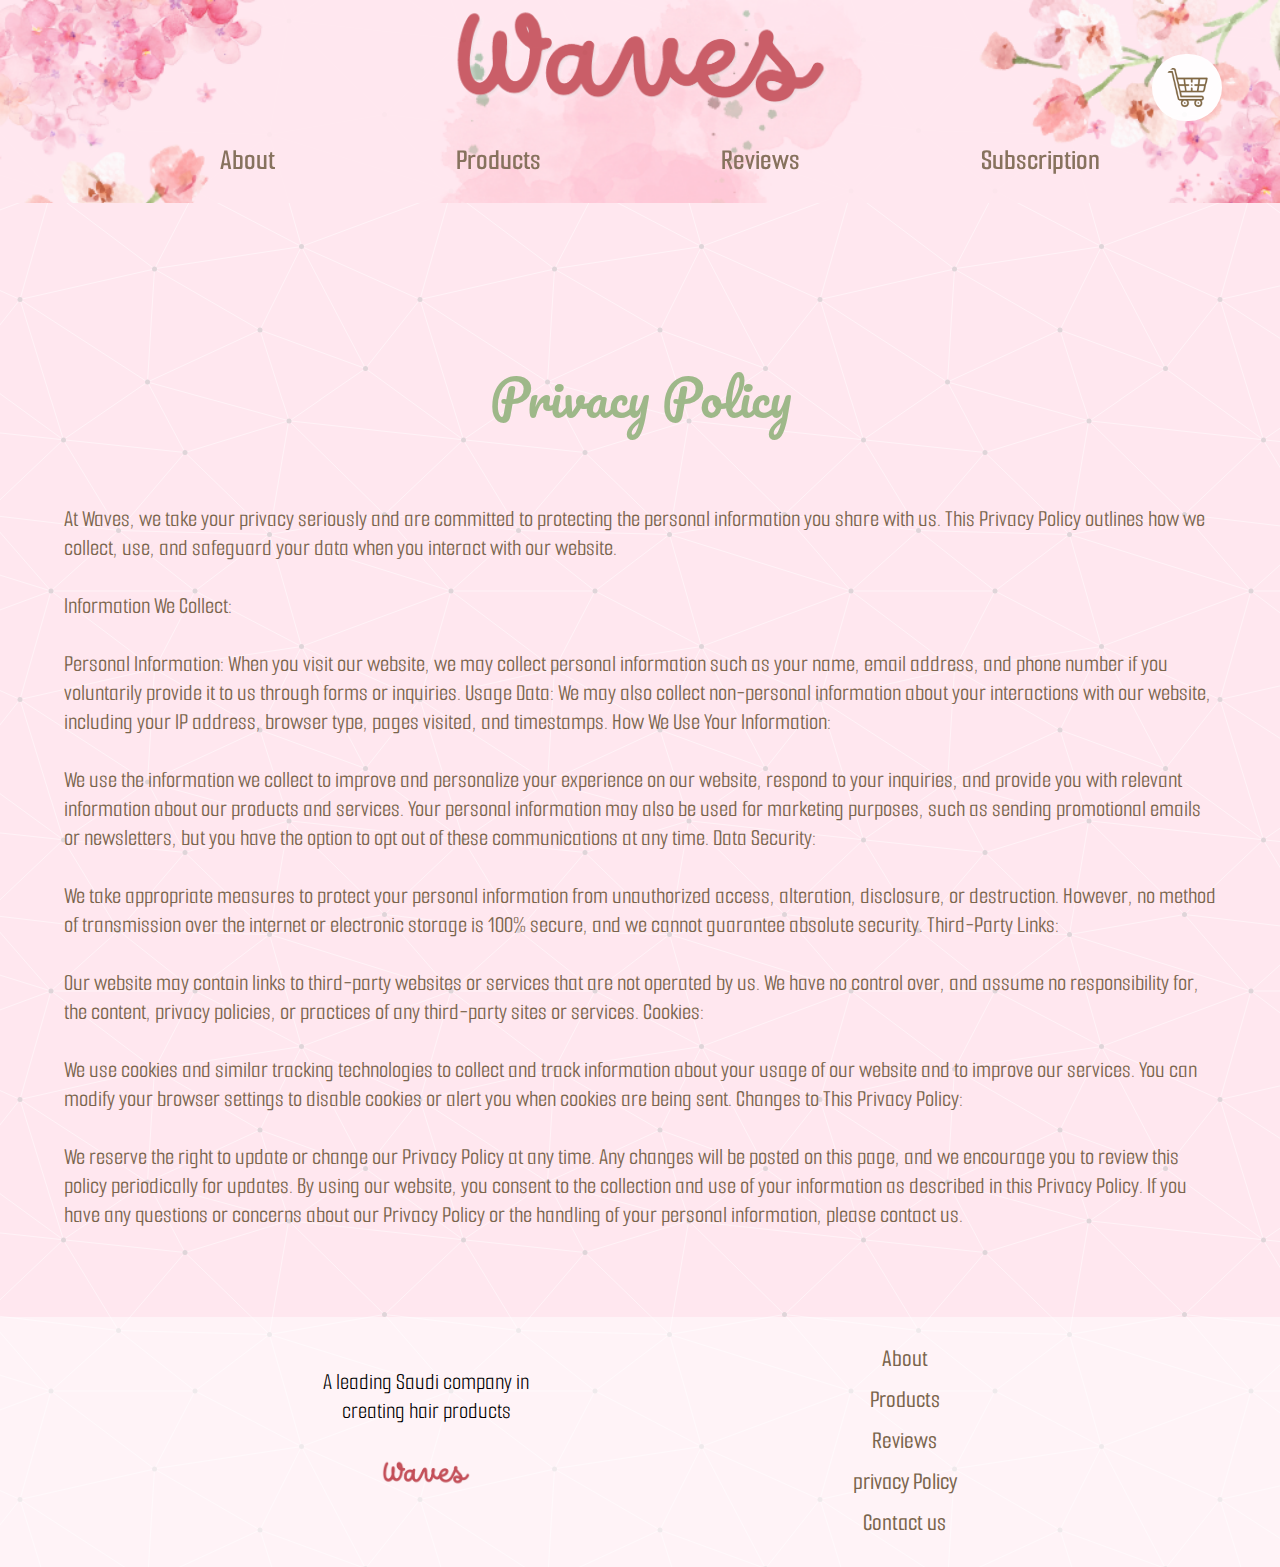
==== pages/privacypolicy.html @ f795ebd6 "footer and privacy policy page" ====
<!DOCTYPE html>
<html lang="en">
  <head>
    <meta charset="UTF-8" />
    <meta name="viewport" content="width=device-width, initial-scale=1.0" />
    <link rel="stylesheet" href="../src/styles/design.css" />

    <link rel="preconnect" href="https://fonts.googleapis.com" />
    <link rel="preconnect" href="https://fonts.gstatic.com" crossorigin />
    <link
      href="https://fonts.googleapis.com/css2?family=Pacifico&family=Smooch+Sans:wght@100..900&display=swap"
      rel="stylesheet"
    />

    <link
      rel="stylesheet"
      href="https://cdnjs.cloudflare.com/ajax/libs/font-awesome/6.5.1/css/all.min.css"
      integrity="sha512-DTOQO9RWCH3ppGqcWaEA1BIZOC6xxalwEsw9c2QQeAIftl+Vegovlnee1c9QX4TctnWMn13TZye+giMm8e2LwA=="
      crossorigin="anonymous"
      referrerpolicy="no-referrer"
    />

    <title>Wave privacy Policy</title>
  </head>
  <body>
    <header class="header">
      <img
        src="../imgs/WavesLogo.png"
        alt="logo"
        class="logo"
        aria-label="Logo"
      />
      <nav>
        <ul class="ListNav">
          <li>
            <a href="../index.html">About</a>
          </li>
          <li>
            <a href="../index.html">Products</a>
          </li>
          <li>
            <a href="../index.html">Reviews</a>
          </li>
          <li>
            <a href="../index.html">Subscription</a>
          </li>
        </ul>
      </nav>
      <a href=""
        ><img
          class="cart"
          src="../imgs/shopping cart.png"
          alt="Cart"
          aria-label="Shopping Cart"
          width="50px"
      /></a>
    </header>
    <main>
      <section class="Sections-style">
        <h2>Privacy Policy</h2>
        <p class="brief brief--privacy">
          At Waves, we take your privacy seriously and are committed to
          protecting the personal information you share with us. This Privacy
          Policy outlines how we collect, use, and safeguard your data when you
          interact with our website. <br /><br />
          Information We Collect:
          <br /><br />
          Personal Information: When you visit our website, we may collect
          personal information such as your name, email address, and phone
          number if you voluntarily provide it to us through forms or inquiries.
          Usage Data: We may also collect non-personal information about your
          interactions with our website, including your IP address, browser
          type, pages visited, and timestamps. How We Use Your Information:
          <br /><br />
          We use the information we collect to improve and personalize your
          experience on our website, respond to your inquiries, and provide you
          with relevant information about our products and services. Your
          personal information may also be used for marketing purposes, such as
          sending promotional emails or newsletters, but you have the option to
          opt out of these communications at any time. Data Security:
          <br /><br />
          We take appropriate measures to protect your personal information from
          unauthorized access, alteration, disclosure, or destruction. However,
          no method of transmission over the internet or electronic storage is
          100% secure, and we cannot guarantee absolute security. Third-Party
          Links:
          <br /><br />
          Our website may contain links to third-party websites or services that
          are not operated by us. We have no control over, and assume no
          responsibility for, the content, privacy policies, or practices of any
          third-party sites or services. Cookies:
          <br /><br />
          We use cookies and similar tracking technologies to collect and track
          information about your usage of our website and to improve our
          services. You can modify your browser settings to disable cookies or
          alert you when cookies are being sent. Changes to This Privacy Policy:
          <br /><br />
          We reserve the right to update or change our Privacy Policy at any
          time. Any changes will be posted on this page, and we encourage you to
          review this policy periodically for updates. By using our website, you
          consent to the collection and use of your information as described in
          this Privacy Policy. If you have any questions or concerns about our
          Privacy Policy or the handling of your personal information, please
          contact us.
        </p>
      </section>
    </main>
    <footer>
      <div class="footer-wrapper">
        <div>
          <ul class="footer-sections">
            <li>
              <p>
                A leading Saudi company in <br />
                creating hair products
              </p>
            </li>
            <li>
              <img
                src="../imgs/WavesLogo.png"
                alt="logo"
                class="logo-footer"
                aria-label="Logo"
              />
            </li>
            <li>
              <a class="social" aria-hidden="true" href=""
                ><i
                  aria-label="Whatsapp link"
                  class="fa-brands fa fa-whatsapp"
                ></i
              ></a>
              <a class="social" aria-hidden="true" href=""
                ><i
                  aria-label="Telegram link"
                  class="fa-solid fa fa-paper-plane"
                ></i
              ></a>
              <a class="social" aria-hidden="true" href=""
                ><i
                  aria-label="Instagram link"
                  class="fa-brands fa-instagram"
                ></i></a
              ><a class="social" aria-hidden="true" href=""
                ><i aria-label="Email link" class="fa-solid fa fa-envelope"></i
              ></a>
            </li>
          </ul>
        </div>
        <div>
          <ul class="footer-sections">
            <li>
              <a href="../index.html">About</a>
            </li>
            <li>
              <a href="../index.html">Products</a>
            </li>
            <li><a href="../index.html">Reviews</a></li>
            <li>
              <a href="../pages/privacypolicy.html">privacy Policy</a>
            </li>
            <li>
              <a href="">Contact us</a>
            </li>
          </ul>
        </div>
      </div>
    </footer>
  </body>
</html>
---- src/styles/design.css ----
p,
h3,
h4,
span,
label {
  font-family: "Smooch Sans", sans-serif;
}
h2 {
  color: #9eb889;
  font-family: "Pacifico", cursive;
  font-weight: 300;
  font-size: 50px;
  font-style: normal;
  /* padding-bottom: 5%; */
  /* padding-top: 7%; */
  text-align: center;
  margin: 50px 0px;
}
header {
  background-image: url(../../imgs/HeaderBackground.png);
  background-repeat: no-repeat;
  background-size: cover;
  text-align: center;
  opacity: 90%;
}
.logo {
  width: 30%;
}
.cart {
  position: fixed;
  left: 90%;
  top: 6%;
  background-color: white;
  padding: 10px;
  border-radius: 35px;
}
body {
  margin: 0;
  /* background-color: #ffe7ef; */
  background-color: #ffe7ef;
  background-image: url("data:image/svg+xml,%3Csvg xmlns='http://www.w3.org/2000/svg' width='400' height='400' viewBox='0 0 800 800'%3E%3Cg fill='none' stroke='%23FFFFFF' stroke-width='1'%3E%3Cpath d='M769 229L1037 260.9M927 880L731 737 520 660 309 538 40 599 295 764 126.5 879.5 40 599-197 493 102 382-31 229 126.5 79.5-69-63'/%3E%3Cpath d='M-31 229L237 261 390 382 603 493 308.5 537.5 101.5 381.5M370 905L295 764'/%3E%3Cpath d='M520 660L578 842 731 737 840 599 603 493 520 660 295 764 309 538 390 382 539 269 769 229 577.5 41.5 370 105 295 -36 126.5 79.5 237 261 102 382 40 599 -69 737 127 880'/%3E%3Cpath d='M520-140L578.5 42.5 731-63M603 493L539 269 237 261 370 105M902 382L539 269M390 382L102 382'/%3E%3Cpath d='M-222 42L126.5 79.5 370 105 539 269 577.5 41.5 927 80 769 229 902 382 603 493 731 737M295-36L577.5 41.5M578 842L295 764M40-201L127 80M102 382L-261 269'/%3E%3C/g%3E%3Cg fill='%23DFD5D9'%3E%3Ccircle cx='769' cy='229' r='5'/%3E%3Ccircle cx='539' cy='269' r='5'/%3E%3Ccircle cx='603' cy='493' r='5'/%3E%3Ccircle cx='731' cy='737' r='5'/%3E%3Ccircle cx='520' cy='660' r='5'/%3E%3Ccircle cx='309' cy='538' r='5'/%3E%3Ccircle cx='295' cy='764' r='5'/%3E%3Ccircle cx='40' cy='599' r='5'/%3E%3Ccircle cx='102' cy='382' r='5'/%3E%3Ccircle cx='127' cy='80' r='5'/%3E%3Ccircle cx='370' cy='105' r='5'/%3E%3Ccircle cx='578' cy='42' r='5'/%3E%3Ccircle cx='237' cy='261' r='5'/%3E%3Ccircle cx='390' cy='382' r='5'/%3E%3C/g%3E%3C/svg%3E");
}
.ListNav {
  display: flex;
  justify-content: space-evenly;
  list-style: none;
  margin-left: auto;
  padding-bottom: 2%;
}
.ListNav a {
  font-weight: 500;
  font-family: "Smooch Sans", sans-serif;
  font-size: 30px;
  font-style: normal;
  text-decoration: none;
  color: #7a654d;
  font-weight: 600;
}
.ListNav a:hover {
  color: #5f503f;
  text-decoration: underline;
}
.Hero {
  margin: 0% 5%;
  padding-top: 60px;
}
.Catchy {
  color: #9eb889;
  font-family: "Pacifico", cursive;
  font-weight: 300;
  font-size: 50px;
  font-style: normal;
  text-align: left;
  text-shadow: 0px 10px 20px;

  padding-bottom: 5%;
}
.intro {
  color: #7a654d;
  font-family: "Smooch Sans", sans-serif;
  text-align: left;
  padding-right: 30%;
  font-size: 30px;
  font-weight: 600;
  font-style: normal;
}
.btn {
  background: #e195bb;
  border: 0;
  padding: 15px 100px;
  margin: 20px;
  border-radius: 100px;
  box-shadow: 0px 0px 10px gray;
  transition: all 150ms, transform ease;
  color: #ffffff;
  text-decoration: none;
}
.btn--start {
  display: inline-block;
  font-size: 30px;
  font-weight: 600;
  font-family: "Smooch Sans", sans-serif;
}
.btn:hover {
  /* background: #cc5565; */
  box-shadow: 0px 0px 20px gray;
  /* transform: translateY(-5px); */
}
.Card-wrapper {
  display: flex;
  background-color: #ffe7ef;
  border: 1px solid #7a654d;
  box-shadow: 0 1px 10px #7a654d;
  margin-right: 3%;
  margin-left: 3%;
  border-radius: 25px;
  transition: all 200ms ease;
}
.Card-wrapper:hover {
  box-shadow: 0 1px 20px #5f503f;
}
.btnCart {
  display: inline-block;
  background: #e195bb;
  border: 0;
  color: #ffffff;
  padding: 10px 30px;
  font-size: 20px;
  font-weight: 600;
  font-family: "Smooch Sans", sans-serif;
  margin: 10px 20px;
  border-radius: 100px;
  box-shadow: 0px 0px 10px gray;
  transition: all 200ms transform ease;
  align-self: center;
}
.btnCart:hover {
  background: #cc5565;
  transform: translateY(-5px);
}
.Sections-style {
  margin-top: 150px;
}
.brief {
  font-weight: 700;
  font-size: 25px;
  padding: 1% 5% 5% 5%;
  color: #7a654d;
  text-align: center;
}
.Product-container {
  display: flex;
  flex-direction: column;
  align-items: center;
  align-content: space-between;
  align-self: flex-end;
  height: 600px;
  background-color: rgba(255, 255, 255, 0.3);
  border-radius: 80px;
  width: 300px;
  padding-top: 1%;
  padding-bottom: 1%;
  margin: 10px;
}
.Product-container:hover {
  background-color: rgba(255, 255, 255, 1);
}
.productPic {
  width: 70%;
}
.Product-container--ProductName {
  font-size: 25px;
  font-weight: 600;
  margin: 20px 0;
  color: #5f503f;
}
.Product-container p {
  font-weight: 500;
  font-size: 20px;
  padding: 0 5%;
  color: #7a654d;
}
.ReviewCard-wrapper {
  display: flex;
  margin-right: 3%;
  margin-left: 3%;
}
.Review-container {
  display: flex;
  flex-direction: column;
  align-items: center;
  align-content: space-between;
  align-self: baseline;
  /* position: relative; */
  /* does it effect anything? yes.the fixed position*/
  width: 400px;
  height: 400px;
  padding: 20px;
  background-color: #ffe7ef;
  border: 3px solid #7a654d;
  box-shadow: 0 1px 10px;
  margin-right: 1%;
  margin-left: 1%;
  border-radius: 25px;
  padding-top: 1%;
  padding-bottom: 1%;
}
.Review-container:hover {
  box-shadow: 0 1px 20px;
}
.Review-container--name {
  margin: 9px 0;
  font-size: 27px;
  color: #5f503f;
}
.Review-container--bought {
  color: #5f503f;
  font-size: 19px;
  font-weight: 600;
  margin-top: 0;
  margin-bottom: 10px;
}
.Review-container--img {
  margin-top: 12px;
  width: 100px;
  border-radius: 10px;
}
.Review-container--rate {
  margin-bottom: 30px;
  color: #5f503f;
}
.Review-container--comment {
  color: #5f503f;
  font-size: 17px;
  font-weight: 500;
}
.Review-container--date {
  margin: 30px;
  color: #5f503f;
}
.aboutus {
  color: #7a654d;
  font-weight: 600;
  font-size: 33px;
  text-align: left;
  padding: 50px;
}
.subForm {
  display: flex;
  flex-direction: column;
  align-items: center;
  justify-content: space-evenly;
}
.brief--sub {
  padding: 1% 5% 0% 5%;
}
form label {
  display: block;
  font-size: 35px;
  font-weight: 600;
  margin: 2% 0;
  color: #5f503f;
}
form input {
  display: block;
  width: 500px;
  height: 35px;
  outline: none;
}
.btn--submit {
  margin-top: 5%;
  margin-bottom: 5%;
  font-size: 30px;
  font-weight: 600;
  font-family: "Smooch Sans", sans-serif;
}
footer {
  background-color: rgba(255, 255, 255, 0.5);
}
.logo-footer {
  width: 90px;
}
.footer-wrapper {
  display: flex;
  justify-content: space-evenly;
  padding-bottom: 1%;
}
.footer-sections {
  display: flex;
  flex-direction: column;
  align-items: center;
  width: 100%;
  padding: 0;
  list-style: none;
}
.footer-sections p {
  font-size: 24px;
  text-align: center;
}
.footer-sections a {
  font-weight: 500;
  font-family: "Smooch Sans", sans-serif;
  font-size: 25px;
  font-style: normal;
  text-decoration: none;
  color: #7a654d;
  /* font-weight: 600; */
}
.social {
  margin: 0 10px;
}
.footer-sections li {
  margin-top: 10px;
}
.ListNav a:hover {
  color: #5f503f;
  text-decoration: underline;
}
.brief--privacy {
  text-align: left;
  font-size: 24px;
  font-weight: 450;
}
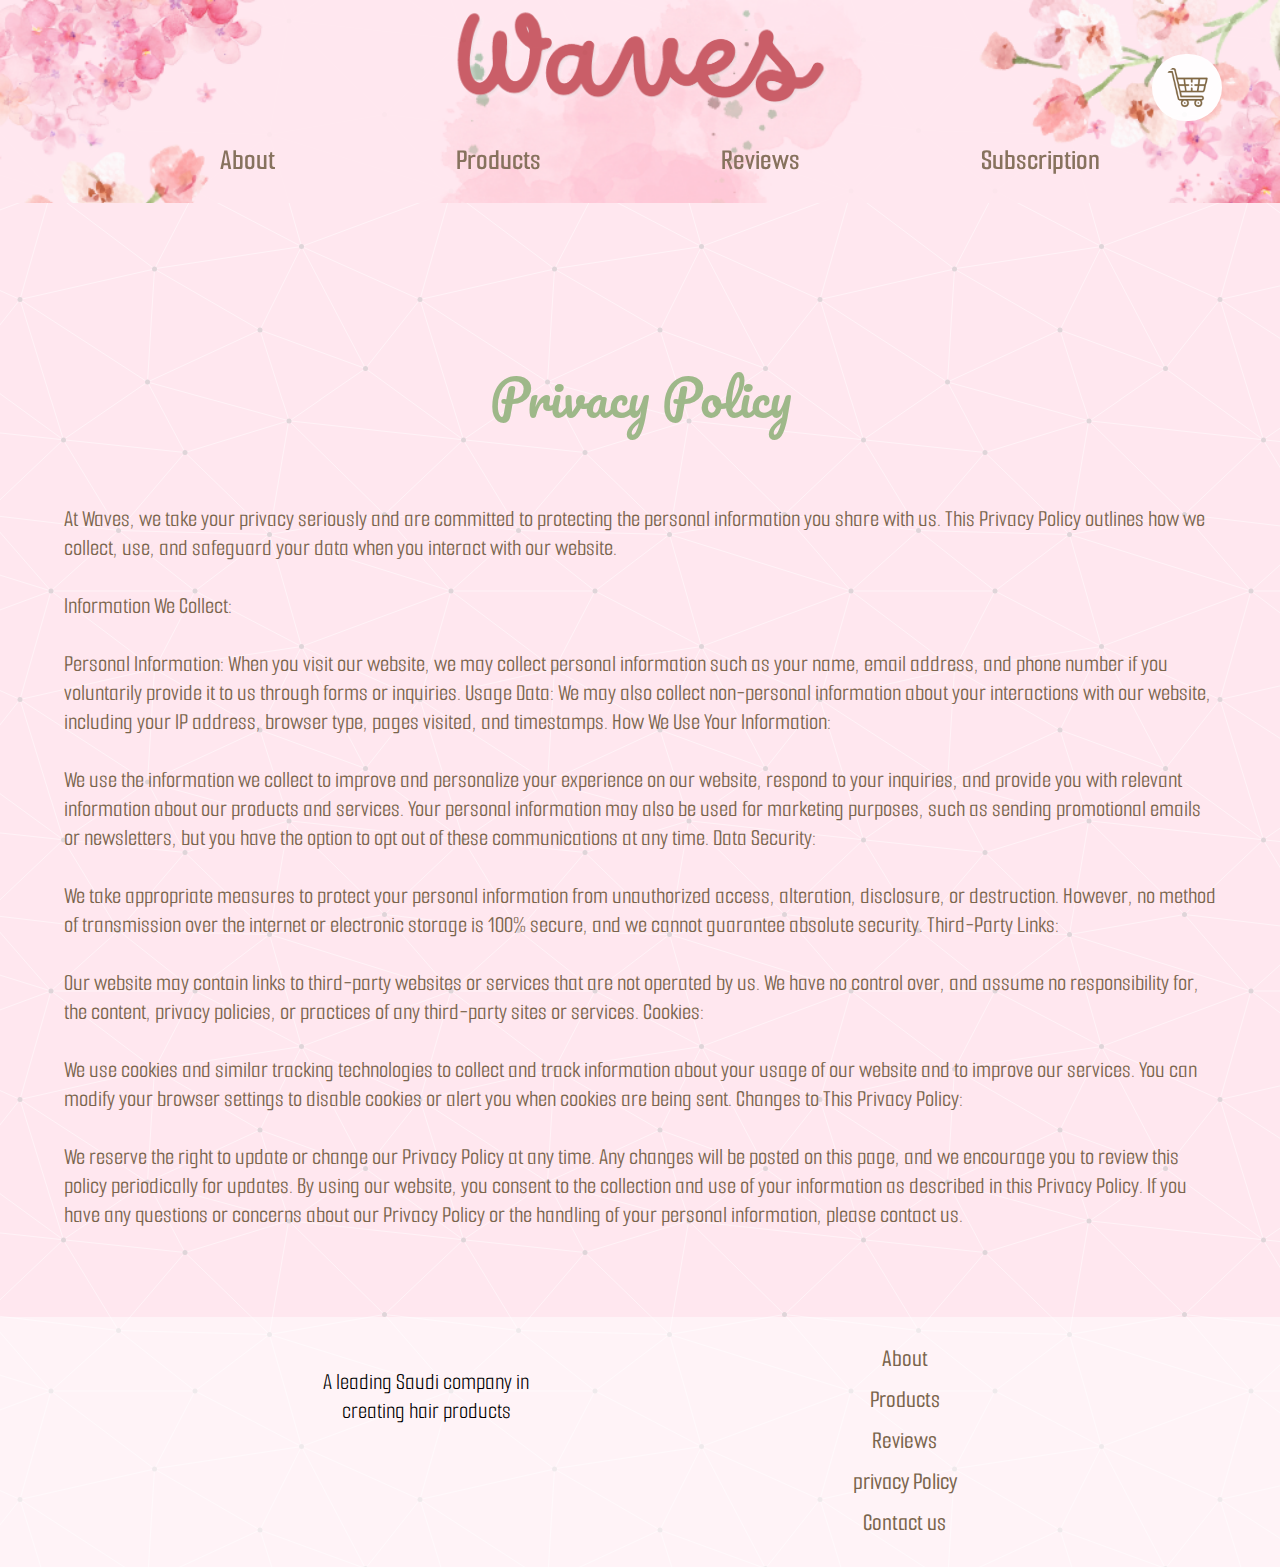
==== commit 501e7e06: "footer and privacy policy page" ====
--- a/pages/privacypolicy.html
+++ b/pages/privacypolicy.html
@@ -116,7 +116,7 @@
               </p>
             </li>
             <li>
-              <img
+              <imgc
                 src="../imgs/WavesLogo.png"
                 alt="logo"
                 class="logo-footer"
